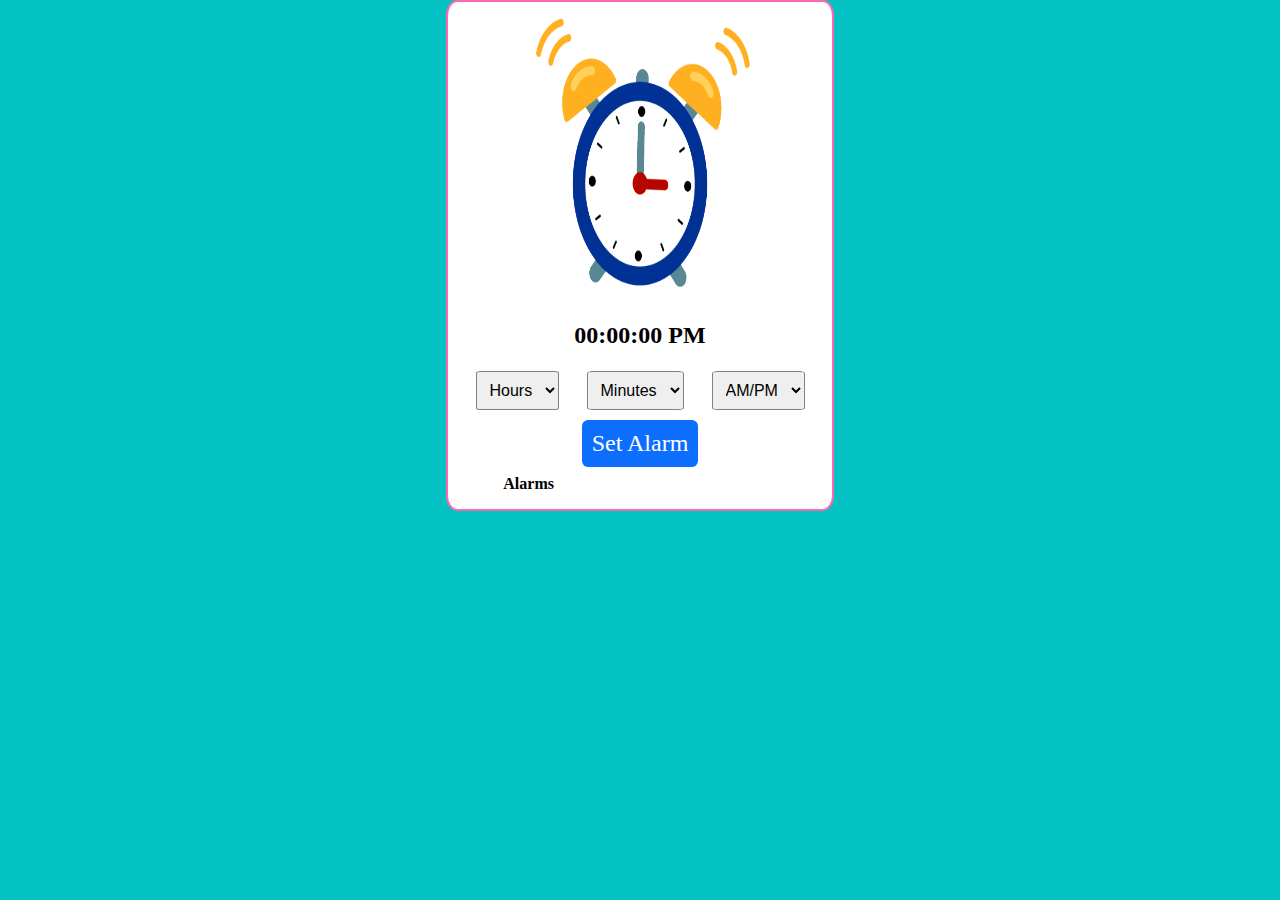
==== alarm.html @ 4506ec41 "alarm clock first commit" ====
<!DOCTYPE html>
<html lang="en">

<head>
    <meta charset="UTF-8">
    <meta http-equiv="X-UA-Compatible" content="IE=edge">
    <meta name="viewport" content="width=device-width, initial-scale=1.0">
    <title>Alarm-Clock</title>
    <link rel="stylesheet" href="style.css">
    <link rel="preconnect" href="https://fonts.googleapis.com">
    <link rel="preconnect" href="https://fonts.gstatic.com" crossorigin>
    <link href="https://fonts.googleapis.com/css2?family=Raleway:ital,wght@1,100&display=swap" rel="stylesheet">
    <!-- CSS only -->
</head>

<body>
    <div class="wrapper">
        <!-- Image of A clock for Looking Nice -->
        <img src="clock.png" alt="">
        <!-- Here's a clock which shows current time -->
        <h2 id="time">00:00:00 PM</h2>
        <div>
            <!-- Here's a form with select tags for making alarm clock -->
            <form action="submit">
                <select name="hour" id="hour">
                    <option value="hour" selected hidden>Hours</option>
                </select>
                <!-- Minutes Dropdown Menu -->
                <select name="minute" id="minute">
                    <option value="minute" selected hidden>Minutes</option>
                </select>
                <!-- AM/PM Dropdowm menu -->
                <select name="ampm" id="AMPM">
                    <option value="ampm" selected hidden>AM/PM</option>
                </select>
        </div>
        <!-- Button to Set Alarm -->
        <div>
            <button type="button" id="set-alarm-btn">Set Alarm</button>
        </div>
        </form>
        <div id="list-alarm">
            <div id="heading-alarm-list">
                <h4>Alarms</h4>
            </div>
            <ol id="list">
        
            </ol>
            <span id="delete">
                
            </span>
        </div>
    </div>
    <script src="script.js"></script>
</body>

</html>
---- style.css ----
body{
    margin: 0;
    background-color: rgb(5, 194, 194);
}
.wrapper{
    border: 2px solid hotpink;
    display: flex;
    flex-direction: column;
    width: 30vw;
    align-items: center;
    background-color: white;
    border-radius: 3%;
    margin: auto;
} 
.wrapper img{
    height: 300px;
    width: 250px;
    display: flex;
    flex-wrap: wrap;
}
#set-alarm-btn{
    margin: 8px;
    background-color: #0d6efd;
    color: #fff;
    border: none;
    border-radius: 0.375rem;
    padding: 10px;
    font-size: x-large;
    cursor: pointer;
    font-family: 'DynaPuff', cursive;
}
#set-alarm-btn:hover{
    background-color:#0b5ed7;
}
select{
    border: 0.2px solid grey;
    padding: 9px;
    border-radius: 6%;
    margin: 2px 12px;
    font-size: 1rem;
}
#heading-alarm-list{
    display: inline-block;
    margin: -7% 10%;
}
#list-alarm{
    display: inline-block;
    margin: 0px;
    width: 89%;
}
#delete-button{
    color:#fff;
    background-color: royalblue;
    margin-left: 50px;
}
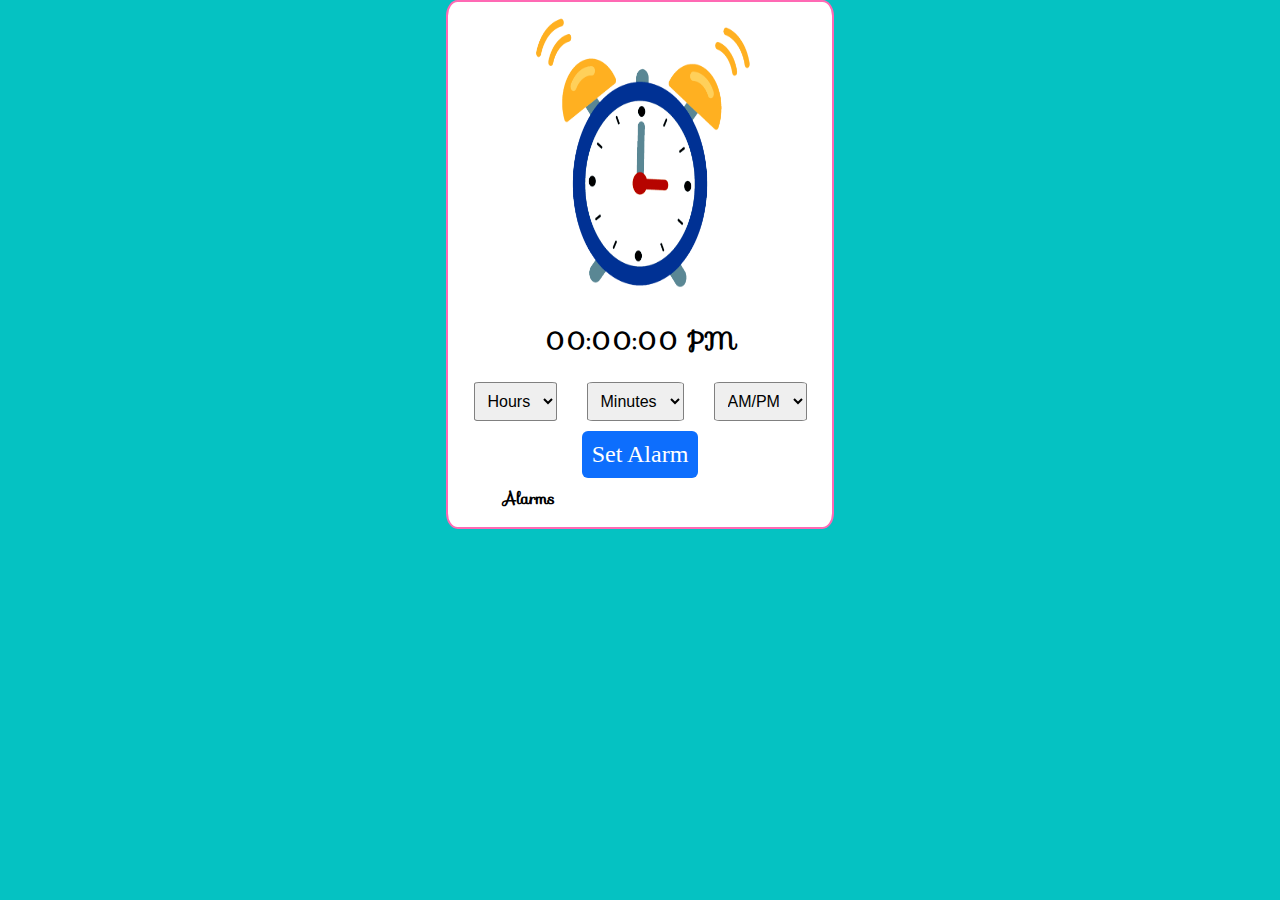
==== commit 67f53bb0: "add functionality as needed part -  2" ====
--- a/alarm.html
+++ b/alarm.html
@@ -6,17 +6,17 @@
     <meta http-equiv="X-UA-Compatible" content="IE=edge">
     <meta name="viewport" content="width=device-width, initial-scale=1.0">
     <title>Alarm-Clock</title>
+    <!-- Link CSS File -->
     <link rel="stylesheet" href="style.css">
     <link rel="preconnect" href="https://fonts.googleapis.com">
     <link rel="preconnect" href="https://fonts.gstatic.com" crossorigin>
-    <link href="https://fonts.googleapis.com/css2?family=Raleway:ital,wght@1,100&display=swap" rel="stylesheet">
-    <!-- CSS only -->
+    <link href="https://fonts.googleapis.com/css?family=Sofia:ital,wght@1,100&display=swap" rel="stylesheet">
 </head>
 
 <body>
     <div class="wrapper">
         <!-- Image of A clock for Looking Nice -->
-        <img src="clock.png" alt="">
+        <img src="clock.png" alt="" class="rotate">
         <!-- Here's a clock which shows current time -->
         <h2 id="time">00:00:00 PM</h2>
         <div>
@@ -39,18 +39,17 @@
             <button type="button" id="set-alarm-btn">Set Alarm</button>
         </div>
         </form>
-        <div id="list-alarm">
+        <!-- List of alarms Which is setted by the users -->
+        <div id="list-alarm-div">
             <div id="heading-alarm-list">
                 <h4>Alarms</h4>
             </div>
-            <ol id="list">
-        
+            <ol id="list-alarm">
+
             </ol>
-            <span id="delete">
-                
-            </span>
         </div>
     </div>
+    <!-- link JavaScript file -->
     <script src="script.js"></script>
 </body>
 
--- a/style.css
+++ b/style.css
@@ -1,8 +1,11 @@
-body{
+/* Give some design for body */
+body {
     margin: 0;
     background-color: rgb(5, 194, 194);
+    font-family: "Sofia", sans-serif;
 }
-.wrapper{
+/* Main div where all elements present */
+.wrapper {
     border: 2px solid hotpink;
     display: flex;
     flex-direction: column;
@@ -11,14 +14,34 @@
     background-color: white;
     border-radius: 3%;
     margin: auto;
-} 
-.wrapper img{
+}
+/* CSS for Clock Image */
+.wrapper img {
     height: 300px;
     width: 250px;
     display: flex;
     flex-wrap: wrap;
 }
-#set-alarm-btn{
+/* Rotate animation (Not So Good) */
+/* .rotate {
+    animation: rotation 2s infinite linear;
+    transform: rotate(22deg);
+  }
+  
+  @keyframes rotation {
+    from {
+      transform: rotate(22deg);
+    }
+    50% {
+      transform: rotate(-22deg);
+    }
+    to {
+      tranform: rotate(-22deg);
+    }
+  } */
+
+/* same styling for set and delete button of alarm */
+#set-alarm-btn, #delete-alarm-btn {
     margin: 8px;
     background-color: #0d6efd;
     color: #fff;
@@ -29,27 +52,32 @@
     cursor: pointer;
     font-family: 'DynaPuff', cursive;
 }
-#set-alarm-btn:hover{
-    background-color:#0b5ed7;
+/* Add hover effect for buttons */
+#set-alarm-btn:hover, #delete-alarm-btn:hover {
+    background-color: #0b5ed7;
 }
-select{
+/* some CSS for select buttons */
+select {
     border: 0.2px solid grey;
     padding: 9px;
     border-radius: 6%;
     margin: 2px 12px;
     font-size: 1rem;
 }
-#heading-alarm-list{
+
+#heading-alarm-list {
     display: inline-block;
     margin: -7% 10%;
 }
-#list-alarm{
+
+#list-alarm-div {
     display: inline-block;
     margin: 0px;
     width: 89%;
 }
-#delete-button{
-    color:#fff;
+
+#delete-button {
+    color: #fff;
     background-color: royalblue;
     margin-left: 50px;
 }